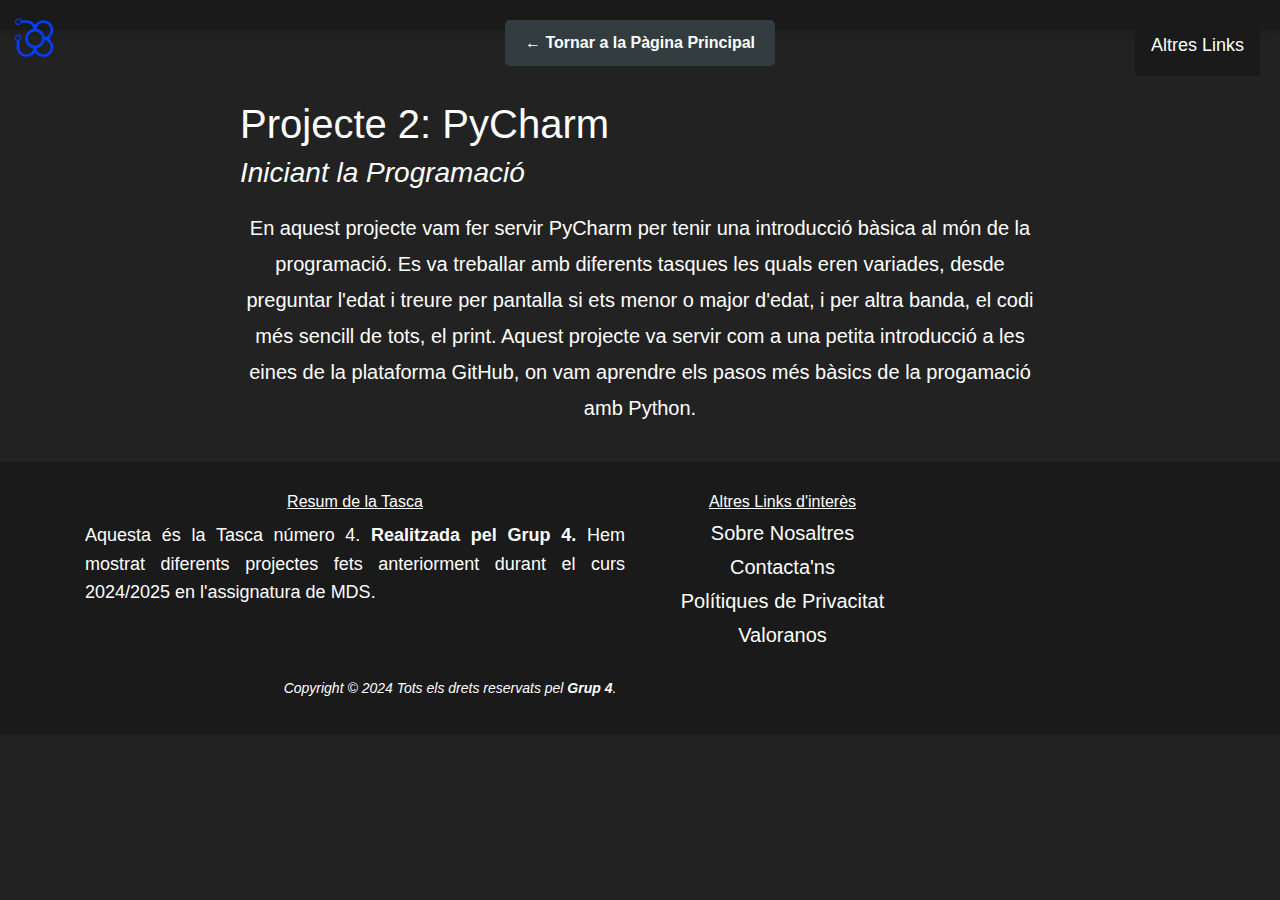
==== projecto2.html @ d4a08fab "Add files via upload" ====
<!DOCTYPE html>
<html lang="es">
<head>
    <meta charset="UTF-8">
    <meta name="viewport" content="width=device-width, initial-scale=1.0">
    <title>📁 Projecte 2 - Programació</title>
    <link href="https://cdn.jsdelivr.net/npm/bootstrap@4.5.2/dist/css/bootstrap.min.css" rel="stylesheet">
    <link rel="stylesheet" href="styleprojectes.css">
</head>
<body>
    <header>
        <div>
            <img src="Sense títol.png" alt="logo">
        </div>

        <a href="index.html" class="volver-btn">← Tornar a la Pàgina Principal</a>

        <div class="dropdown">
         <button class="dropbtn">Altres Links</button>
            <div class="dropdown-content">
               <a href="#">Sobre Nosaltres</a>
               <a href="#">Contacta'ns</a>
               <a href="#">Polítiques de Privacitat</a>
               <a href="formulario.html">Valoranos</a>
            </div>
        </div>
       </header>

    <main>
        <section>
            <article>
                <h1>Projecte 2: PyCharm</h1>
                <h3><em>Iniciant la Programació</em></h3>
                <p class="project-details">
                    En aquest projecte vam fer servir PyCharm per tenir una introducció bàsica al món de la programació. Es va treballar amb diferents tasques les quals eren variades, desde preguntar l'edat i treure per pantalla si ets menor o major d'edat, i per altra banda, el codi més sencill de tots, el print.
                    Aquest projecte va servir com a una petita introducció a les eines de la plataforma GitHub, on vam aprendre els pasos més bàsics de la progamació amb Python.</p>
            </article>
        </section>
    </main>

    <footer class="site-footer">
        <div class="container">
            <div class="row">
                <div class="col-sm-12 col-md-6">
                    <h6><ins>Resum de la Tasca</ins></h6>
                    <p class="text-justify">Aquesta és la Tasca número 4. <b>Realitzada pel Grup 4.</b> Hem mostrat diferents projectes fets anteriorment durant el curs 2024/2025 en l'assignatura de MDS.</p>
                </div>
                <div class="col-xs-6 col-md-3">
                    <h6><ins>Altres Links d'interès</ins></h6>
                    <div class="footer-links">
                        <h5><a href="#">Sobre Nosaltres</a></h5>
                        <h5><a href="#">Contacta'ns</a></h5>
                        <h5><a href="#">Polítiques de Privacitat</a></h5>
                        <h5><a href="formulario.html">Valoranos</a></h5>
                    </div>
                </div>
            </div>
        </div>

        <div class="container"> 
            <div class="row">
                <div class="col-md-8 col-sm-6 col-xs-12">
                    <p class="copyright-text">Copyright &copy; 2024 Tots els drets reservats pel <b>Grup 4</b>.</p>
                </div>
            </div>
        </div>
    </footer>
</body>
</html>
---- styleprojectes.css ----
body {
    color: white;
    background-color: #222;
    font-family: 'Arial', sans-serif;
    font-size: 18px;
    margin: 0;
    padding: 0;
    line-height: 1.6;
}

header {
    background-color: #1a1a1a;
    position: fixed;
    top: 0;
    left: 0;
    width: 100%;
    padding: 15px 20px;
    z-index: 1000;
    display: flex;
    justify-content: center;
    align-items: center;
    box-shadow: 0 4px 8px rgba(0, 0, 0, 0.1);
}

header img {
    width: 50px;
    height: auto;
    position: fixed;
    top: 10px;
    left: 10px;
    z-index: 1000;
 }

header a {
    color: white;
    font-size: 20px;
    text-decoration: none;
    font-weight: bold;
    transition: all 0.3s ease;
}

header a:hover {
    text-decoration: underline;
    color: #4e91c5;
}

.dropdown {
   position: absolute;
   top: 15px;
   right: 20px;
   display: inline-block;
}

.dropbtn {
   background-color: #1a1a1a;
   color: white;
   padding: 16px;
   font-size: 18px;
   border: none;
   cursor: pointer;
   transition: background-color 0.3s ease;
}

.dropbtn:hover {
   background-color: #4e91c5;
}

.dropdown-content {
   display: none;
   position: absolute;
   right: 0;
   background-color: #333;
   min-width: 160px;
   z-index: 1;
   border-radius: 10px;
}

.dropdown:hover .dropdown-content {
   display: block;
}

.dropdown-content a {
   color: white;
   padding: 12px 16px;
   text-decoration: none;
   display: block;
   transition: color 0.3s ease;
}

.dropdown-content a:hover {
   background-color: #4e91c5;
   color: white;
}

main {
    color: white;
    display: flex;
    flex-direction: column;
    justify-content: center;
    align-items: center;
    min-height: 100px; 
    padding: 20px;
    margin-top: 80px;
}

.project-details {
    font-size: 20px;
    text-align: center;
    margin-top: 20px;
    max-width: 800px;
    line-height: 1.8;
}

footer {
    background-color: #1a1a1a;
    padding: 20px;
    text-align: center;
    color: white;
}

footer h6, footer .footer-links h5 {
    margin: 10px 0;
}

.footer-links a {
    color: white;
    text-decoration: none;
    margin: 5px 0;
    display: block;
    transition: all 0.3s ease;
}

.footer-links a:hover {
    text-decoration: underline;
    color: #4e91c5;
}

.copyright-text {
    font-size: 14px;
    margin-top: 20px;
    color: white;
    font-style: italic;
}

.volver-btn {
    display: inline-block;
    padding: 10px 20px;
    background-color: #333c3f;
    color: white;
    text-decoration: none;
    border-radius: 5px;
    font-size: 16px;
    position: fixed;
    top: 20px;
    left: 50%;
    transform: translateX(-50%);
    z-index: 1000;
    transition: background-color 0.3s ease;
 }
 
 .volver-btn:hover {
    background-color: #286a82;
 }
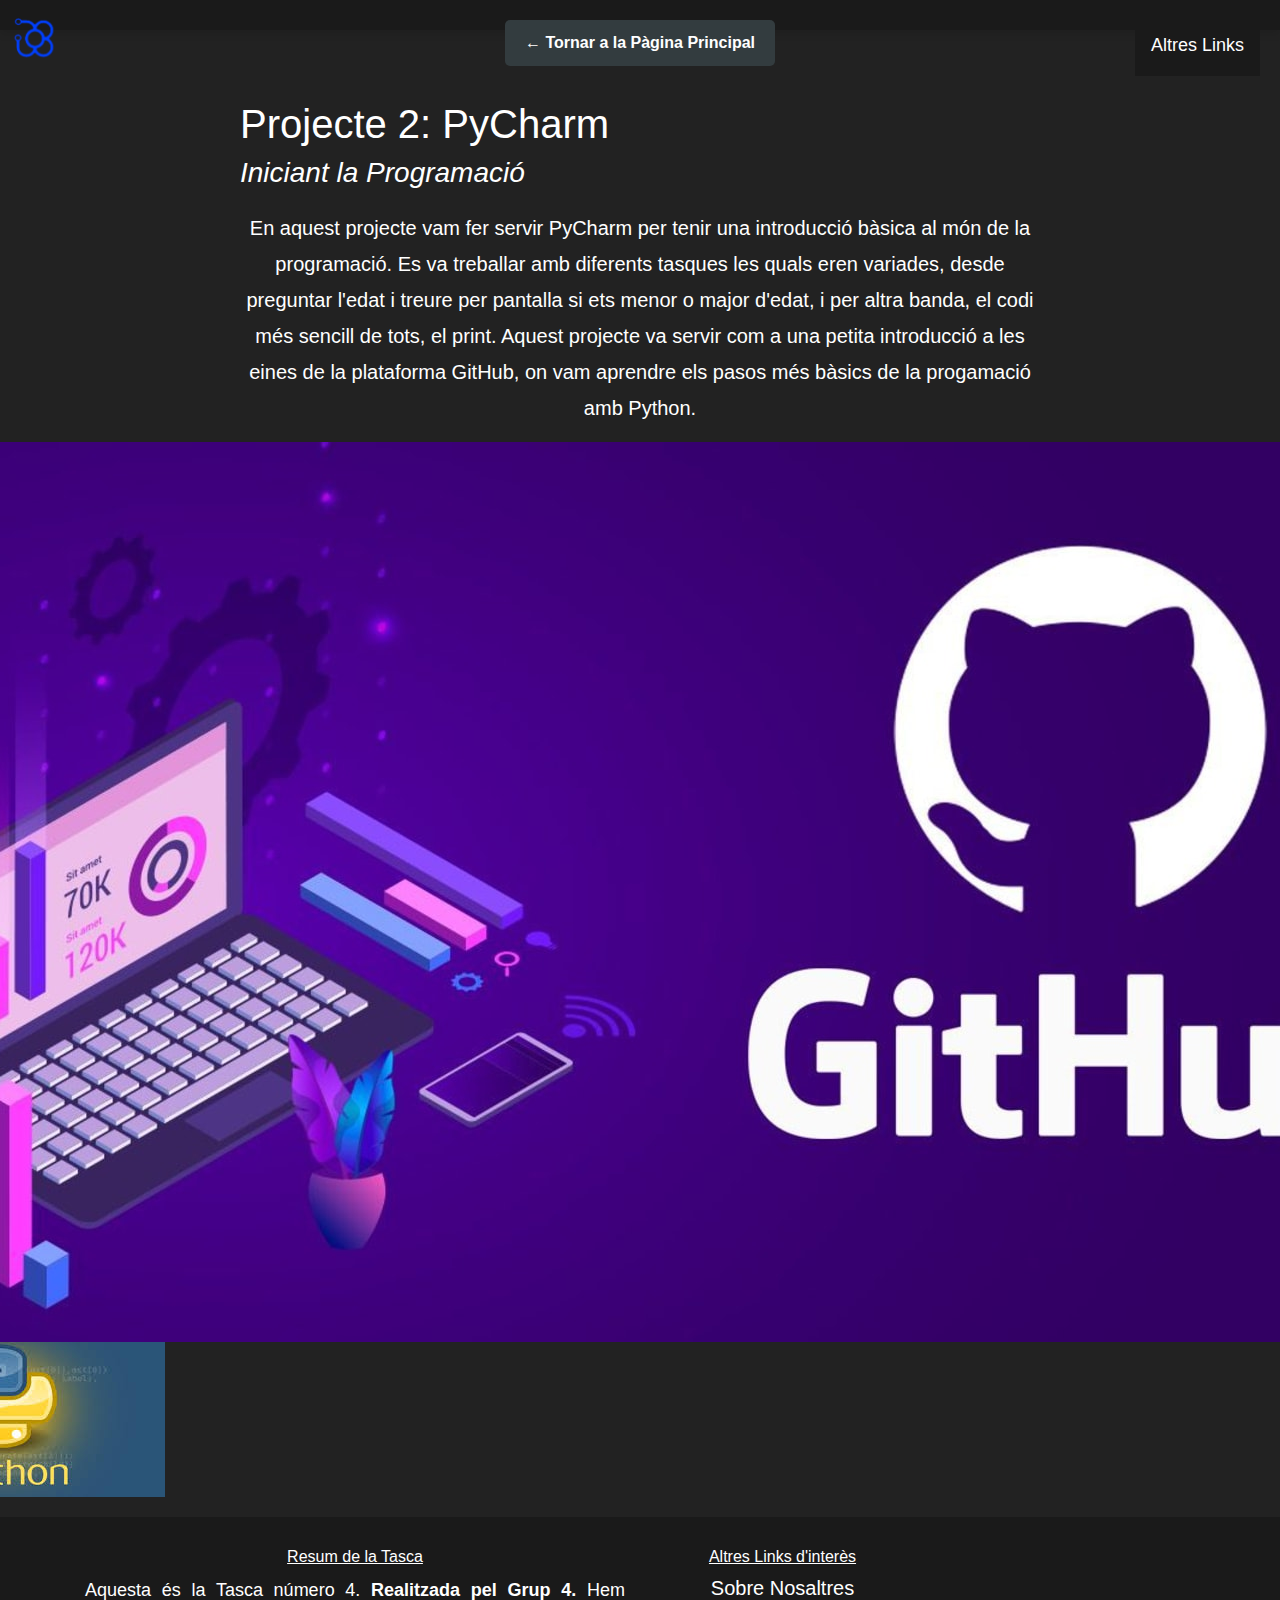
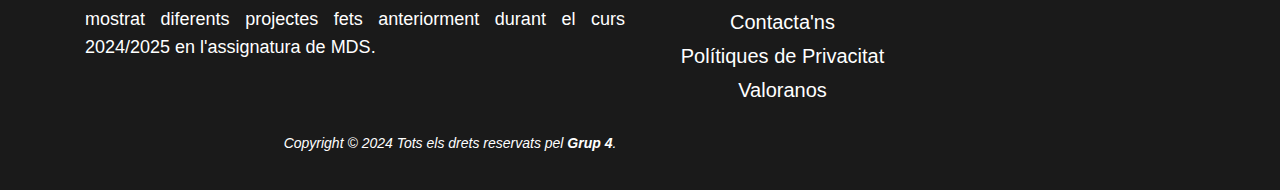
==== commit 809435b1: "Add files via upload" ====
--- a/projecto2.html
+++ b/projecto2.html
@@ -36,6 +36,10 @@
                     Aquest projecte va servir com a una petita introducció a les eines de la plataforma GitHub, on vam aprendre els pasos més bàsics de la progamació amb Python.</p>
             </article>
         </section>
+        <div class="image-container">
+            <img src="github-copilot.jpg" alt="GitHub logo">
+            <img src="49257_Pythonlogo.jpg" alt="Python logo">
+        </div>
     </main>
 
     <footer class="site-footer">
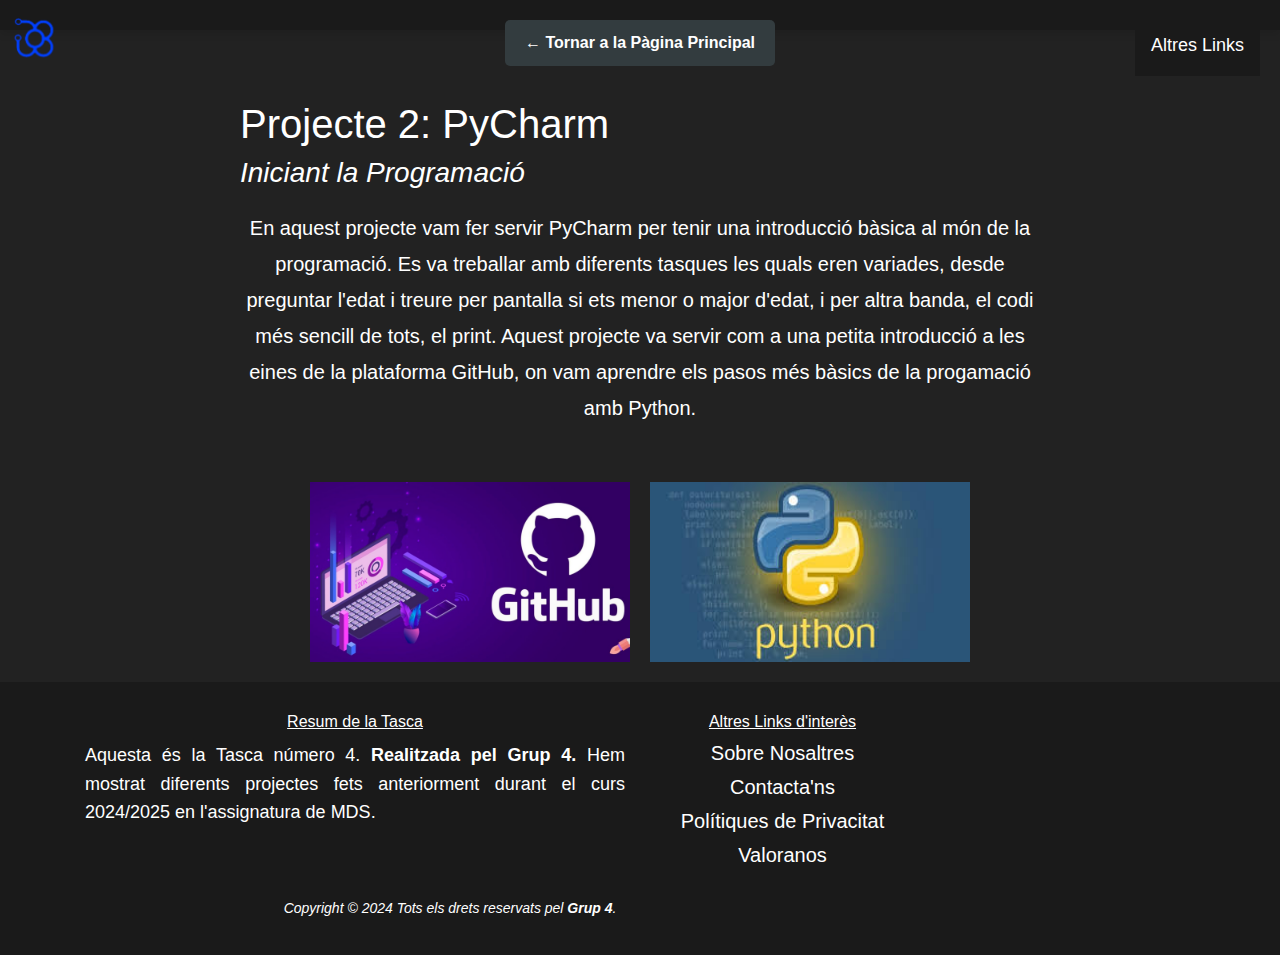
==== commit 097fd8f0: "Update projecto2.html" ====
--- a/projecto2.html
+++ b/projecto2.html
@@ -37,8 +37,8 @@
             </article>
         </section>
         <div class="image-container">
-            <img src="github-copilot.jpg" alt="GitHub logo">
-            <img src="49257_Pythonlogo.jpg" alt="Python logo">
+            <img src="./github-copilot.jpg" alt="GitHub logo">
+            <img src="./49257_Pythonlogo.jpg" alt="Python logo">
         </div>
     </main>
 
@@ -70,4 +70,4 @@
         </div>
     </footer>
 </body>
-</html>+</html>
--- a/styleprojectes.css
+++ b/styleprojectes.css
@@ -160,4 +160,17 @@
  
  .volver-btn:hover {
     background-color: #286a82;
- }+ }
+
+ .image-container {
+    display: flex;
+    justify-content: center;
+    gap: 20px;
+    margin-top: 40px;
+}
+
+
+.image-container img {
+    width: 320px;
+    height: auto;
+}
